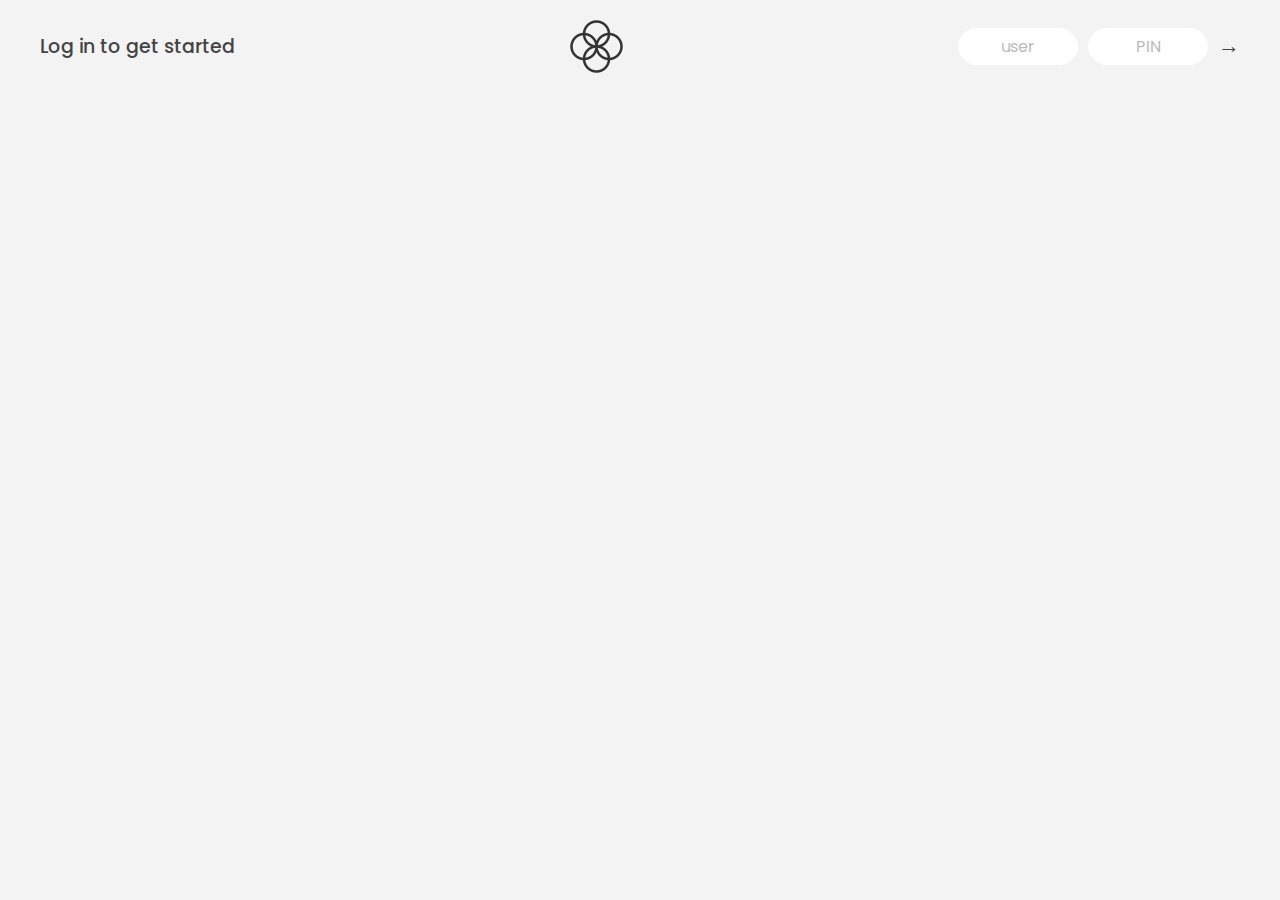
==== Section 11 - Working with arrays/index.html @ 7b1c0923 "SECTION 11 starter" ====
<!DOCTYPE html>
<html lang="en">
  <head>
    <meta charset="UTF-8" />
    <meta name="viewport" content="width=device-width, initial-scale=1.0" />
    <meta http-equiv="X-UA-Compatible" content="ie=edge" />
    <link rel="shortcut icon" type="image/png" href="/icon.png" />

    <link
      href="https://fonts.googleapis.com/css?family=Poppins:400,500,600&display=swap"
      rel="stylesheet"
    />

    <link rel="stylesheet" href="style.css" />
    <title>Bankist</title>
  </head>
  <body>
    <!-- TOP NAVIGATION -->
    <nav>
      <p class="welcome">Log in to get started</p>
      <img src="logo.png" alt="Logo" class="logo" />
      <form class="login">
        <input
          type="text"
          placeholder="user"
          class="login__input login__input--user"
        />
        <!-- In practice, use type="password" -->
        <input
          type="text"
          placeholder="PIN"
          maxlength="4"
          class="login__input login__input--pin"
        />
        <button class="login__btn">&rarr;</button>
      </form>
    </nav>

    <main class="app">
      <!-- BALANCE -->
      <div class="balance">
        <div>
          <p class="balance__label">Current balance</p>
          <p class="balance__date">
            As of <span class="date">05/03/2037</span>
          </p>
        </div>
        <p class="balance__value">0000€</p>
      </div>

      <!-- MOVEMENTS -->
      <div class="movements">
        <div class="movements__row">
          <div class="movements__type movements__type--deposit">2 deposit</div>
          <div class="movements__date">3 days ago</div>
          <div class="movements__value">4 000€</div>
        </div>
        <div class="movements__row">
          <div class="movements__type movements__type--withdrawal">
            1 withdrawal
          </div>
          <div class="movements__date">24/01/2037</div>
          <div class="movements__value">-378€</div>
        </div>
      </div>

      <!-- SUMMARY -->
      <div class="summary">
        <p class="summary__label">In</p>
        <p class="summary__value summary__value--in">0000€</p>
        <p class="summary__label">Out</p>
        <p class="summary__value summary__value--out">0000€</p>
        <p class="summary__label">Interest</p>
        <p class="summary__value summary__value--interest">0000€</p>
        <button class="btn--sort">&downarrow; SORT</button>
      </div>

      <!-- OPERATION: TRANSFERS -->
      <div class="operation operation--transfer">
        <h2>Transfer money</h2>
        <form class="form form--transfer">
          <input type="text" class="form__input form__input--to" />
          <input type="number" class="form__input form__input--amount" />
          <button class="form__btn form__btn--transfer">&rarr;</button>
          <label class="form__label">Transfer to</label>
          <label class="form__label">Amount</label>
        </form>
      </div>

      <!-- OPERATION: LOAN -->
      <div class="operation operation--loan">
        <h2>Request loan</h2>
        <form class="form form--loan">
          <input type="number" class="form__input form__input--loan-amount" />
          <button class="form__btn form__btn--loan">&rarr;</button>
          <label class="form__label form__label--loan">Amount</label>
        </form>
      </div>

      <!-- OPERATION: CLOSE -->
      <div class="operation operation--close">
        <h2>Close account</h2>
        <form class="form form--close">
          <input type="text" class="form__input form__input--user" />
          <input
            type="password"
            maxlength="6"
            class="form__input form__input--pin"
          />
          <button class="form__btn form__btn--close">&rarr;</button>
          <label class="form__label">Confirm user</label>
          <label class="form__label">Confirm PIN</label>
        </form>
      </div>

      <!-- LOGOUT TIMER -->
      <p class="logout-timer">
        You will be logged out in <span class="timer">05:00</span>
      </p>
    </main>

    <!-- <footer>
      &copy; by Jonas Schmedtmann. Don't claim as your own :)
    </footer> -->

    <script src="script.js"></script>
  </body>
</html>
---- Section 11 - Working with arrays/style.css ----
/*
 * Use this CSS to learn some intersting techniques,
 * in case you're wondering how I built the UI.
 * Have fun! 😁
 */

* {
  margin: 0;
  padding: 0;
  box-sizing: inherit;
}

html {
  font-size: 62.5%;
  box-sizing: border-box;
}

body {
  font-family: "Poppins", sans-serif;
  color: #444;
  background-color: #f3f3f3;
  height: 100vh;
  padding: 2rem;
}

nav {
  display: flex;
  justify-content: space-between;
  align-items: center;
  padding: 0 2rem;
}

.welcome {
  font-size: 1.9rem;
  font-weight: 500;
}

.logo {
  height: 5.25rem;
}

.login {
  display: flex;
}

.login__input {
  border: none;
  padding: 0.5rem 2rem;
  font-size: 1.6rem;
  font-family: inherit;
  text-align: center;
  width: 12rem;
  border-radius: 10rem;
  margin-right: 1rem;
  color: inherit;
  border: 1px solid #fff;
  transition: all 0.3s;
}

.login__input:focus {
  outline: none;
  border: 1px solid #ccc;
}

.login__input::placeholder {
  color: #bbb;
}

.login__btn {
  border: none;
  background: none;
  font-size: 2.2rem;
  color: inherit;
  cursor: pointer;
  transition: all 0.3s;
}

.login__btn:hover,
.login__btn:focus,
.btn--sort:hover,
.btn--sort:focus {
  outline: none;
  color: #777;
}

/* MAIN */
.app {
  position: relative;
  max-width: 100rem;
  margin: 4rem auto;
  display: grid;
  grid-template-columns: 4fr 3fr;
  grid-template-rows: auto repeat(3, 15rem) auto;
  gap: 2rem;

  /* NOTE This creates the fade in/out anumation */
  opacity: 0;
  transition: all 1s;
}

.balance {
  grid-column: 1 / span 2;
  display: flex;
  align-items: flex-end;
  justify-content: space-between;
  margin-bottom: 2rem;
}

.balance__label {
  font-size: 2.2rem;
  font-weight: 500;
  margin-bottom: -0.2rem;
}

.balance__date {
  font-size: 1.4rem;
  color: #888;
}

.balance__value {
  font-size: 4.5rem;
  font-weight: 400;
}

/* MOVEMENTS */
.movements {
  grid-row: 2 / span 3;
  background-color: #fff;
  border-radius: 1rem;
  overflow: scroll;
}

.movements__row {
  padding: 2.25rem 4rem;
  display: flex;
  align-items: center;
  border-bottom: 1px solid #eee;
}

.movements__type {
  font-size: 1.1rem;
  text-transform: uppercase;
  font-weight: 500;
  color: #fff;
  padding: 0.1rem 1rem;
  border-radius: 10rem;
  margin-right: 2rem;
}

.movements__date {
  font-size: 1.1rem;
  text-transform: uppercase;
  font-weight: 500;
  color: #666;
}

.movements__type--deposit {
  background-image: linear-gradient(to top left, #39b385, #9be15d);
}

.movements__type--withdrawal {
  background-image: linear-gradient(to top left, #e52a5a, #ff585f);
}

.movements__value {
  font-size: 1.7rem;
  margin-left: auto;
}

/* SUMMARY */
.summary {
  grid-row: 5 / 6;
  display: flex;
  align-items: baseline;
  padding: 0 0.3rem;
  margin-top: 1rem;
}

.summary__label {
  font-size: 1.2rem;
  font-weight: 500;
  text-transform: uppercase;
  margin-right: 0.8rem;
}

.summary__value {
  font-size: 2.2rem;
  margin-right: 2.5rem;
}

.summary__value--in,
.summary__value--interest {
  color: #66c873;
}

.summary__value--out {
  color: #f5465d;
}

.btn--sort {
  margin-left: auto;
  border: none;
  background: none;
  font-size: 1.3rem;
  font-weight: 500;
  cursor: pointer;
}

/* OPERATIONS */
.operation {
  border-radius: 1rem;
  padding: 3rem 4rem;
  color: #333;
}

.operation--transfer {
  background-image: linear-gradient(to top left, #ffb003, #ffcb03);
}

.operation--loan {
  background-image: linear-gradient(to top left, #39b385, #9be15d);
}

.operation--close {
  background-image: linear-gradient(to top left, #e52a5a, #ff585f);
}

h2 {
  margin-bottom: 1.5rem;
  font-size: 1.7rem;
  font-weight: 600;
  color: #333;
}

.form {
  display: grid;
  grid-template-columns: 2.5fr 2.5fr 1fr;
  grid-template-rows: auto auto;
  gap: 0.4rem 1rem;
}

/* Exceptions for interst */
.form.form--loan {
  grid-template-columns: 2.5fr 1fr 2.5fr;
}
.form__label--loan {
  grid-row: 2;
}
/* End exceptions */

.form__input {
  width: 100%;
  border: none;
  background-color: rgba(255, 255, 255, 0.4);
  font-family: inherit;
  font-size: 1.5rem;
  text-align: center;
  color: #333;
  padding: 0.3rem 1rem;
  border-radius: 0.7rem;
  transition: all 0.3s;
}

.form__input:focus {
  outline: none;
  background-color: rgba(255, 255, 255, 0.6);
}

.form__label {
  font-size: 1.3rem;
  text-align: center;
}

.form__btn {
  border: none;
  border-radius: 0.7rem;
  font-size: 1.8rem;
  background-color: #fff;
  cursor: pointer;
  transition: all 0.3s;
}

.form__btn:focus {
  outline: none;
  background-color: rgba(255, 255, 255, 0.8);
}

.logout-timer {
  padding: 0 0.3rem;
  margin-top: 1.9rem;
  text-align: right;
  font-size: 1.25rem;
}

.timer {
  font-weight: 600;
}
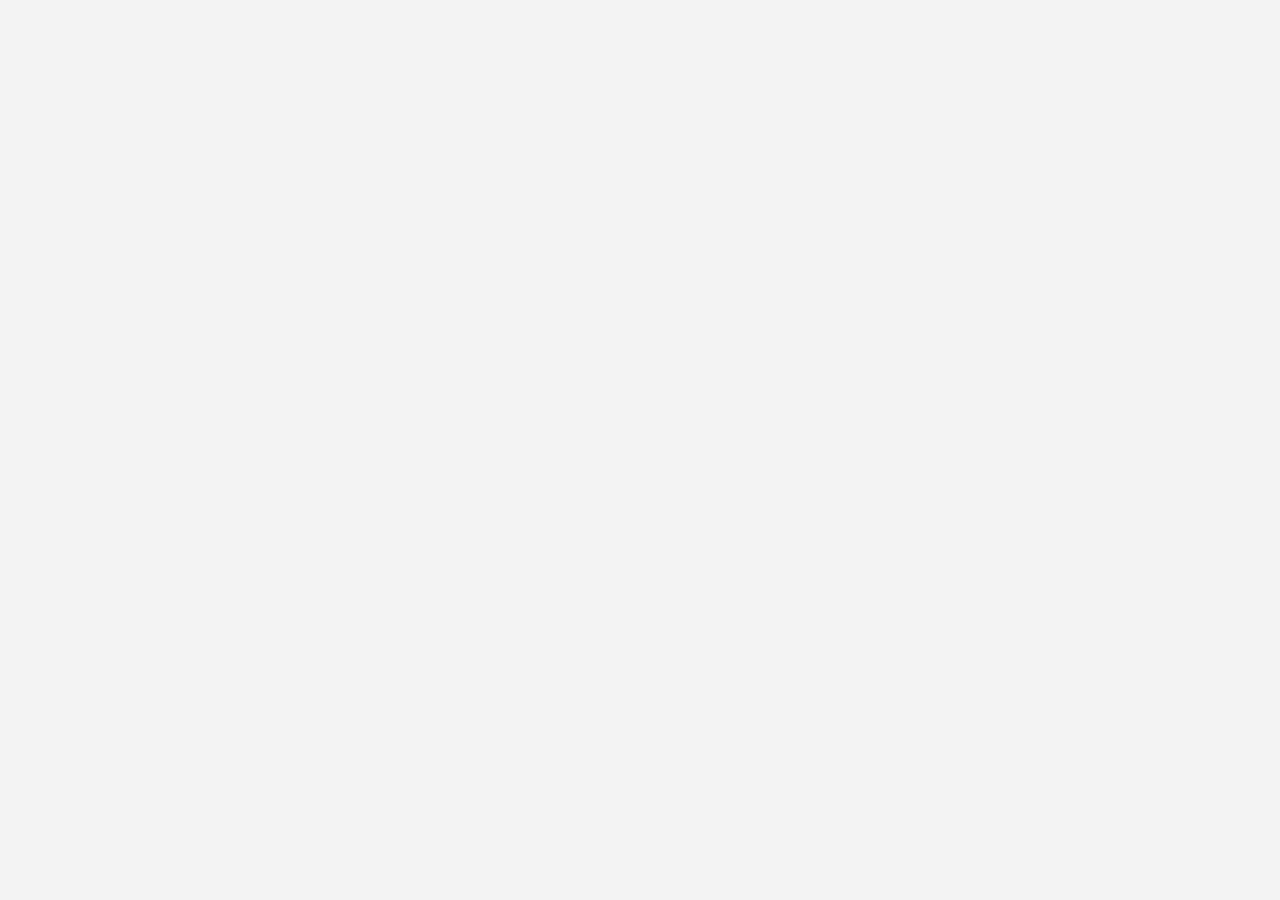
==== commit 9693cca3: "set up Bankist app starter" ====
--- a/Section 11 - Working with arrays/index.html
+++ b/Section 11 - Working with arrays/index.html
@@ -1,128 +1,20 @@
 <!DOCTYPE html>
 <html lang="en">
-  <head>
-    <meta charset="UTF-8" />
-    <meta name="viewport" content="width=device-width, initial-scale=1.0" />
-    <meta http-equiv="X-UA-Compatible" content="ie=edge" />
-    <link rel="shortcut icon" type="image/png" href="/icon.png" />
 
-    <link
-      href="https://fonts.googleapis.com/css?family=Poppins:400,500,600&display=swap"
-      rel="stylesheet"
-    />
+<head>
+  <meta charset="UTF-8" />
+  <meta name="viewport" content="width=device-width, initial-scale=1.0" />
+  <meta http-equiv="X-UA-Compatible" content="ie=edge" />
+  <link rel="shortcut icon" type="image/png" href="/icon.png" />
 
-    <link rel="stylesheet" href="style.css" />
-    <title>Bankist</title>
-  </head>
-  <body>
-    <!-- TOP NAVIGATION -->
-    <nav>
-      <p class="welcome">Log in to get started</p>
-      <img src="logo.png" alt="Logo" class="logo" />
-      <form class="login">
-        <input
-          type="text"
-          placeholder="user"
-          class="login__input login__input--user"
-        />
-        <!-- In practice, use type="password" -->
-        <input
-          type="text"
-          placeholder="PIN"
-          maxlength="4"
-          class="login__input login__input--pin"
-        />
-        <button class="login__btn">&rarr;</button>
-      </form>
-    </nav>
+  <link href="https://fonts.googleapis.com/css?family=Poppins:400,500,600&display=swap" rel="stylesheet" />
 
-    <main class="app">
-      <!-- BALANCE -->
-      <div class="balance">
-        <div>
-          <p class="balance__label">Current balance</p>
-          <p class="balance__date">
-            As of <span class="date">05/03/2037</span>
-          </p>
-        </div>
-        <p class="balance__value">0000€</p>
-      </div>
+  <link rel="stylesheet" href="style.css" />
+  <title>Array methods - forEach loop</title>
+</head>
 
-      <!-- MOVEMENTS -->
-      <div class="movements">
-        <div class="movements__row">
-          <div class="movements__type movements__type--deposit">2 deposit</div>
-          <div class="movements__date">3 days ago</div>
-          <div class="movements__value">4 000€</div>
-        </div>
-        <div class="movements__row">
-          <div class="movements__type movements__type--withdrawal">
-            1 withdrawal
-          </div>
-          <div class="movements__date">24/01/2037</div>
-          <div class="movements__value">-378€</div>
-        </div>
-      </div>
+<body>
+  <script src="./script.js"></script>
+</body>
 
-      <!-- SUMMARY -->
-      <div class="summary">
-        <p class="summary__label">In</p>
-        <p class="summary__value summary__value--in">0000€</p>
-        <p class="summary__label">Out</p>
-        <p class="summary__value summary__value--out">0000€</p>
-        <p class="summary__label">Interest</p>
-        <p class="summary__value summary__value--interest">0000€</p>
-        <button class="btn--sort">&downarrow; SORT</button>
-      </div>
-
-      <!-- OPERATION: TRANSFERS -->
-      <div class="operation operation--transfer">
-        <h2>Transfer money</h2>
-        <form class="form form--transfer">
-          <input type="text" class="form__input form__input--to" />
-          <input type="number" class="form__input form__input--amount" />
-          <button class="form__btn form__btn--transfer">&rarr;</button>
-          <label class="form__label">Transfer to</label>
-          <label class="form__label">Amount</label>
-        </form>
-      </div>
-
-      <!-- OPERATION: LOAN -->
-      <div class="operation operation--loan">
-        <h2>Request loan</h2>
-        <form class="form form--loan">
-          <input type="number" class="form__input form__input--loan-amount" />
-          <button class="form__btn form__btn--loan">&rarr;</button>
-          <label class="form__label form__label--loan">Amount</label>
-        </form>
-      </div>
-
-      <!-- OPERATION: CLOSE -->
-      <div class="operation operation--close">
-        <h2>Close account</h2>
-        <form class="form form--close">
-          <input type="text" class="form__input form__input--user" />
-          <input
-            type="password"
-            maxlength="6"
-            class="form__input form__input--pin"
-          />
-          <button class="form__btn form__btn--close">&rarr;</button>
-          <label class="form__label">Confirm user</label>
-          <label class="form__label">Confirm PIN</label>
-        </form>
-      </div>
-
-      <!-- LOGOUT TIMER -->
-      <p class="logout-timer">
-        You will be logged out in <span class="timer">05:00</span>
-      </p>
-    </main>
-
-    <!-- <footer>
-      &copy; by Jonas Schmedtmann. Don't claim as your own :)
-    </footer> -->
-
-    <script src="script.js"></script>
-  </body>
-</html>
+</html>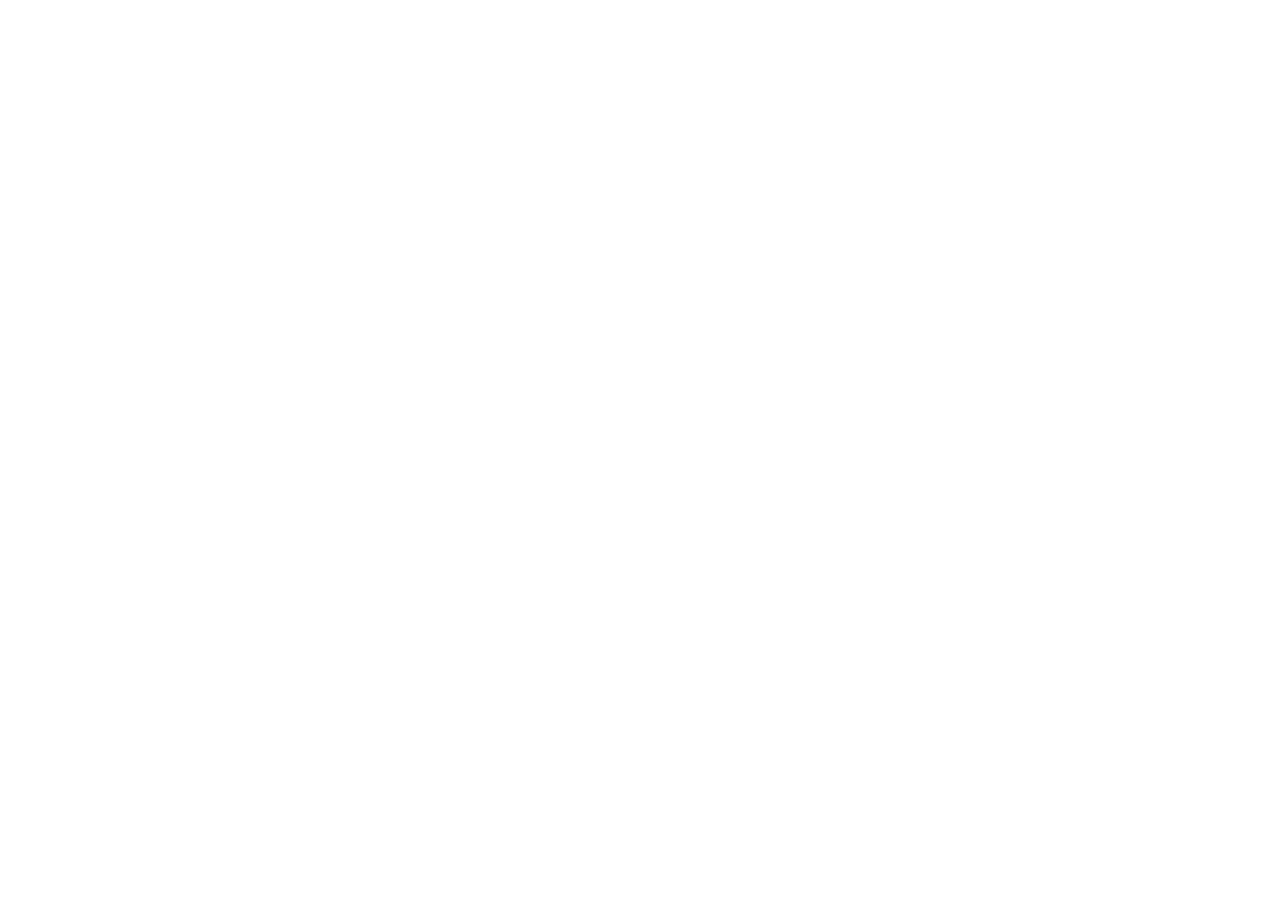
==== commit b3176598: "separate lecture and app files" ====
--- a/Section 11 - Working with arrays/index.html
+++ b/Section 11 - Working with arrays/index.html
@@ -9,7 +9,6 @@
 
   <link href="https://fonts.googleapis.com/css?family=Poppins:400,500,600&display=swap" rel="stylesheet" />
 
-  <link rel="stylesheet" href="style.css" />
   <title>Array methods - forEach loop</title>
 </head>
 
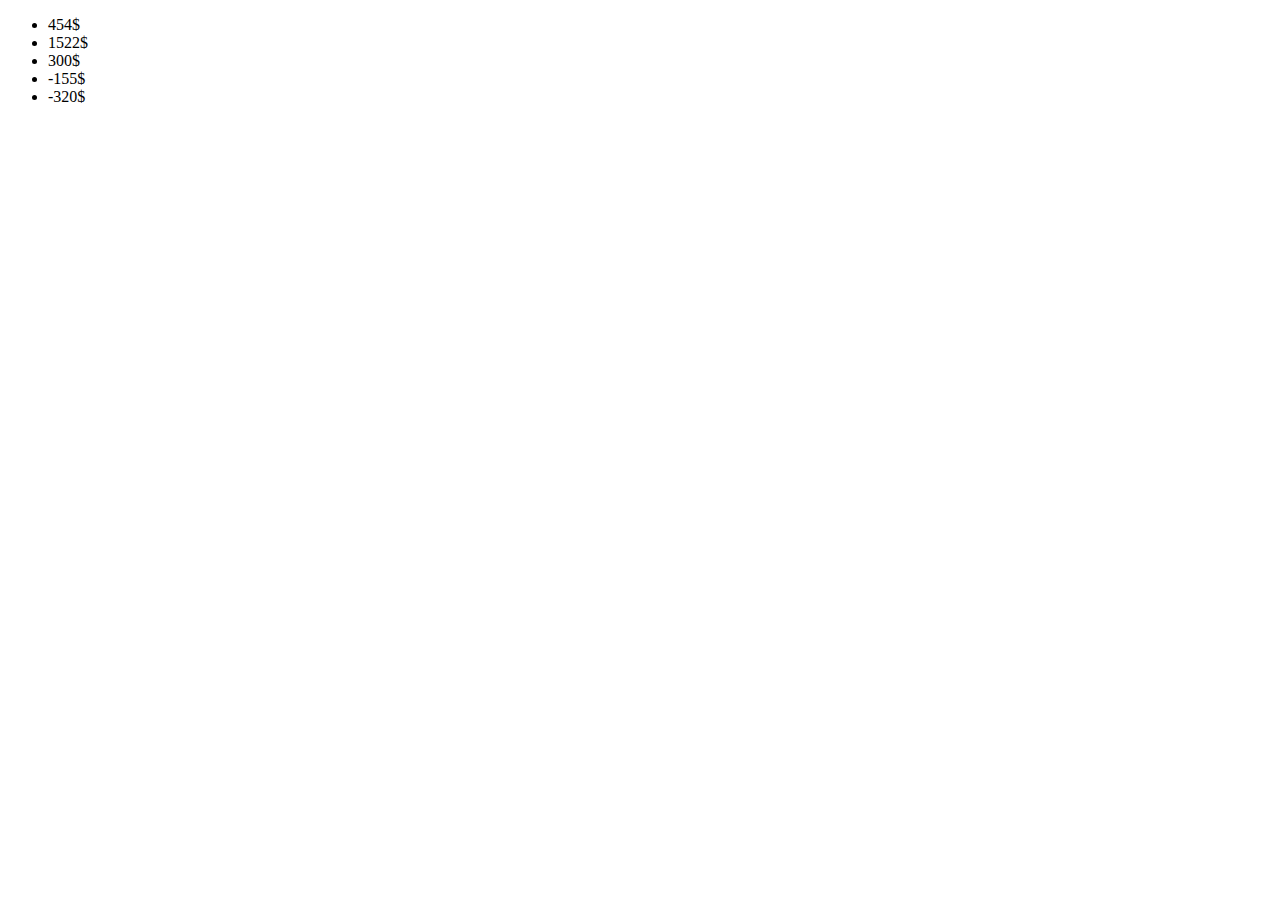
==== commit 2052bd50: "more ways to create and fill arrays" ====
--- a/Section 11 - Working with arrays/index.html
+++ b/Section 11 - Working with arrays/index.html
@@ -13,6 +13,16 @@
 </head>
 
 <body>
+
+  <ul>
+    <li class="value">454$</li>
+    <li class="value">1522$</li>
+    <li class="value">300$</li>
+    <li class="value">-155$</li>
+    <li class="value">-320$</li>
+  </ul>
+
+
   <script src="./script.js"></script>
 </body>
 
